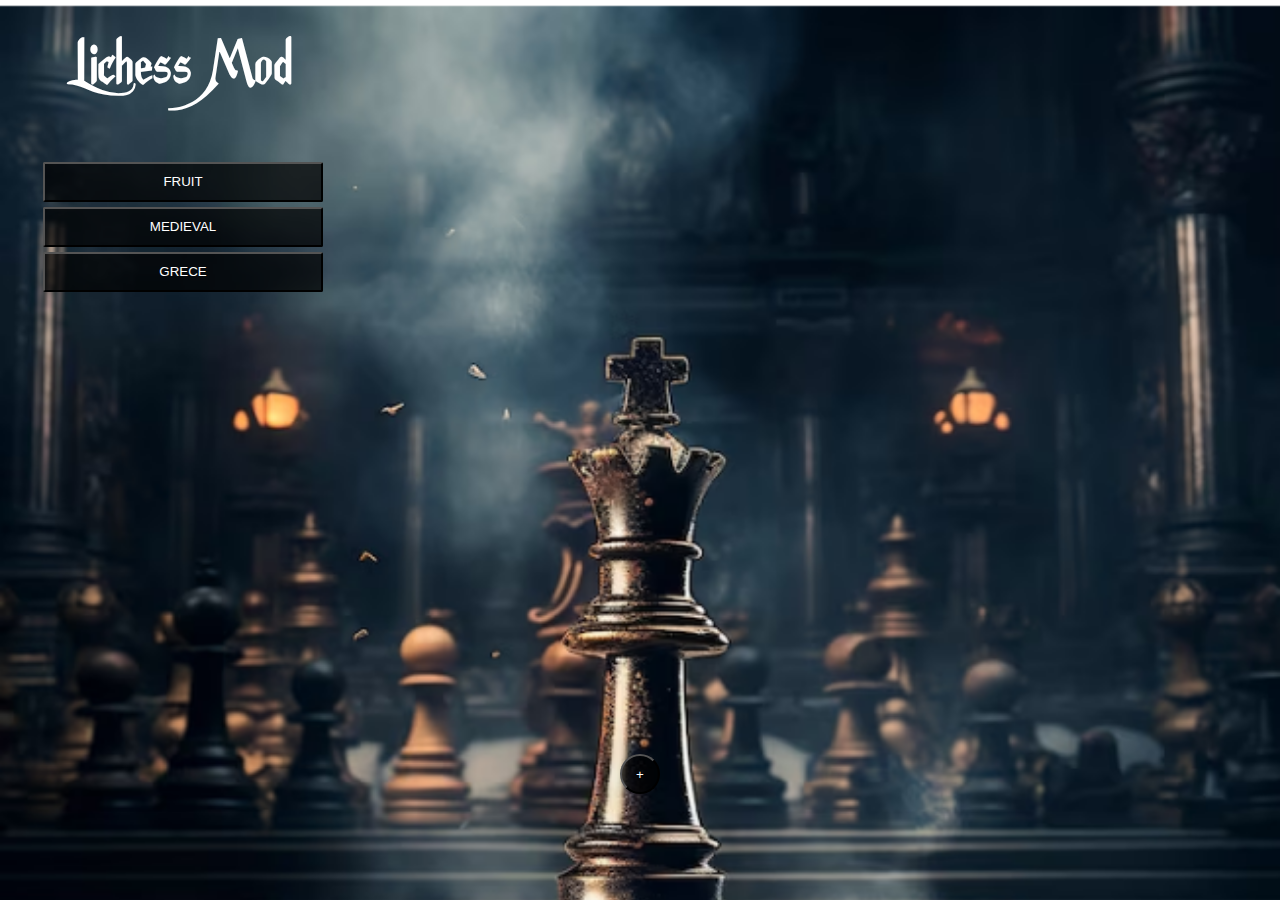
==== index.html @ 62dc0e24 "Add files via upload" ====
<!DOCTYPE html>
<html lang="en">
<head>
    <meta charset="UTF-8">
    <meta name="viewport" content="width=device-width, initial-scale=1.0">
    <link rel="stylesheet" href="style.css">
    <title>Document</title>
</head>
<body>
    <h1>Lichess Mod</h1>
    <button id="human" class="h"></button>
    <button id="fruit">FRUIT</button>
    <button id="medieval">MEDIEVAL</button>
    <button id="grece">GRECE</button>
    <button id="custom">+</button>
    <div id="customP"></div>
    <script src="popup.js"></script>
</body>
</html>
---- style.css ----
body {
    background-image: url('medias/bg.png');
    background-size: cover;
    width: 350px;
    height: 350px;

}

h1{
   margin-top: 0;
    padding : 10px;
    color: white;
    margin-left: 50px;
    margin-right: 50px;
    font-family: lichess;
    font-size: 55px;
    text-align: center;
}

@font-face {
    font-family: lichess;
    src: url(fonts/AngerStyles.ttf);
}

button{
    width: 80%;
    height: 40px;
    margin-left: 10%;
    color: white;
    background-color: rgba(0,0,0,0.7);
    margin-top: 5px;
    border-radius: 2px;
}

button:hover{
    cursor: pointer;
    border: rgba(255,255,255,0.6) 2px solid;
}

.h{
    width: 20px;
    height: 32px;
    z-index: 1;
    border-radius: 50%;
    position: absolute;
    top: 52px;
    right: 91px;
    background-color: transparent;
    border: none;
}
.h:hover{
    cursor:text;
    border: none;
}

#custom {
    transition: width 1s, height 1s, left 1s, top 1s, border-radius 1s;
    position: absolute;
    left: 50%;
    top: 86%;
    transform: translate(-50%, -50%);
    width: 40px;
    border-radius: 20px;
    margin: 0;
    display: inline-block;
}

#custom:hover {
    width: 280px;
    border-radius: 0%;
}



/* pop up custom */
#customP{
    overflow-y: auto;
    overflow-x: hidden;
    display: none;
    z-index: 1;
    position: absolute;
    top: 10%;
    left: 10%;
    background-color: rgba(0,0,0,0.8);
    width: 80%;
    height: 80%;
    border: black outset 4px;
    
}
input{
    color: white;
    margin-left: 30%;
    margin-top: 5px;
    cursor: pointer;
}

label{
    color: white;
    margin-left: 43%;
    font-size: 15px;
    text-align: center;
    text-decoration: underline;
    font-family: lichess;

}

h2{
    margin-bottom: 15px;
    margin: 25px;
    
    font-family: lichess;
    font-size: 25px;

    color: white;
    text-align: center;
    text-decoration: underline;
}

h3{
    margin-top: 15px;
    margin-bottom: 0;
    color: white;
    font-size: 32px;
    text-align: center;
    text-decoration: underline;
}

#close{
    position: fixed;
    top: calc(10% + 4px);
    left: calc(10% + 4px);
    margin: 0;
    background-color: rgba(255,255,255,0.3);
    color: white;
    border-right: 2px black solid;
    border-bottom: 2px black solid;
    border-top: 1px black solid;
    border-left: 1px black solid;
    border-radius: 0px;
    
    height: 20px;
    width: 20px;
}

#close:hover{
    background-color: red;
    color: black;
}

#create{
    margin-bottom:15px ;
    margin-top:15px ;
    border: rgba(255,255,255,0.3) 2px solid;
}

#create:hover{
    border: rgba(255,255,255,0.8) 2px solid;
    scale: 104%;
}
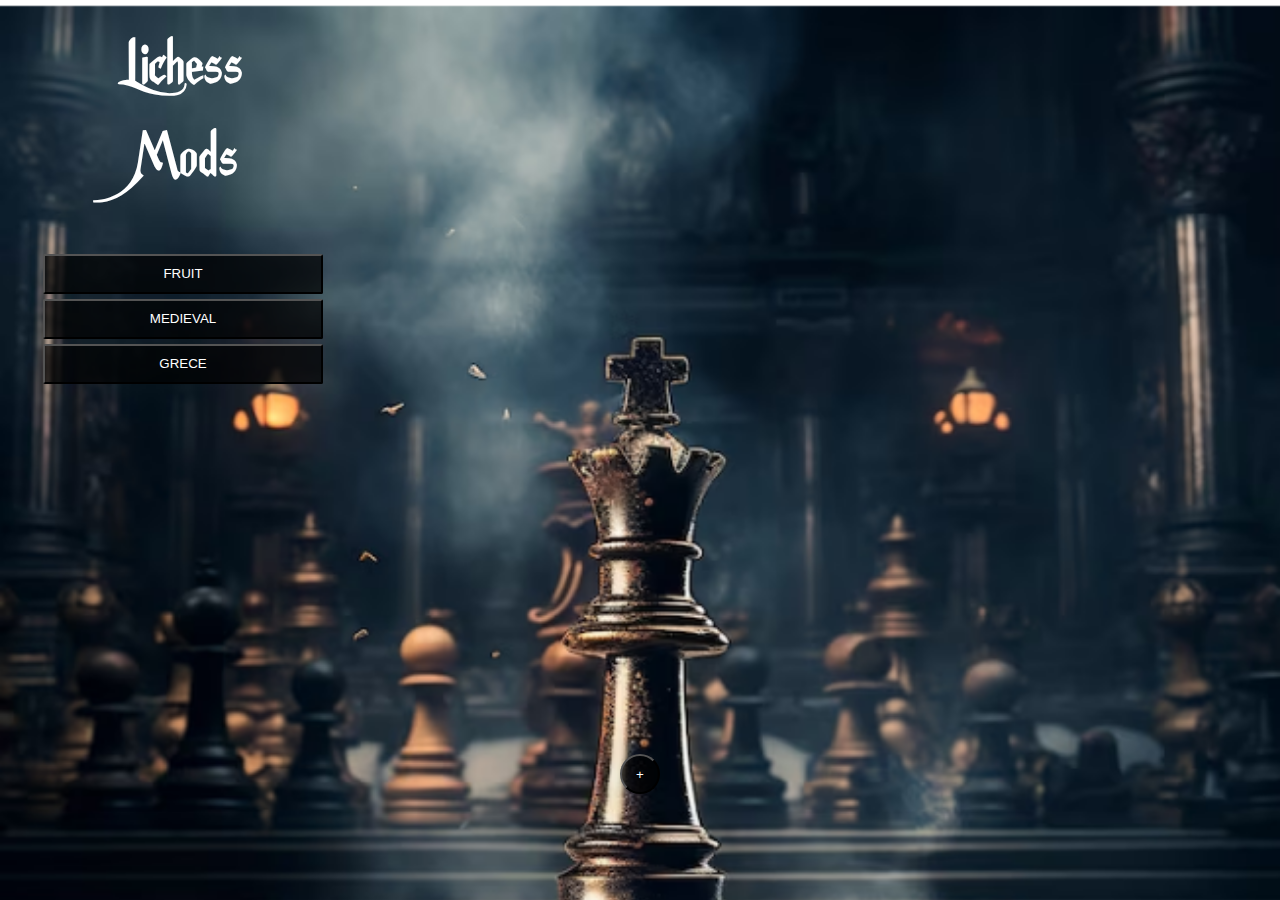
==== commit e87ac471: "changed title" ====
--- a/index.html
+++ b/index.html
@@ -4,10 +4,10 @@
     <meta charset="UTF-8">
     <meta name="viewport" content="width=device-width, initial-scale=1.0">
     <link rel="stylesheet" href="style.css">
-    <title>Document</title>
+    <title>LichessMods</title>
 </head>
 <body>
-    <h1>Lichess Mod</h1>
+    <h1>Lichess Mods</h1>
     <button id="human" class="h"></button>
     <button id="fruit">FRUIT</button>
     <button id="medieval">MEDIEVAL</button>
